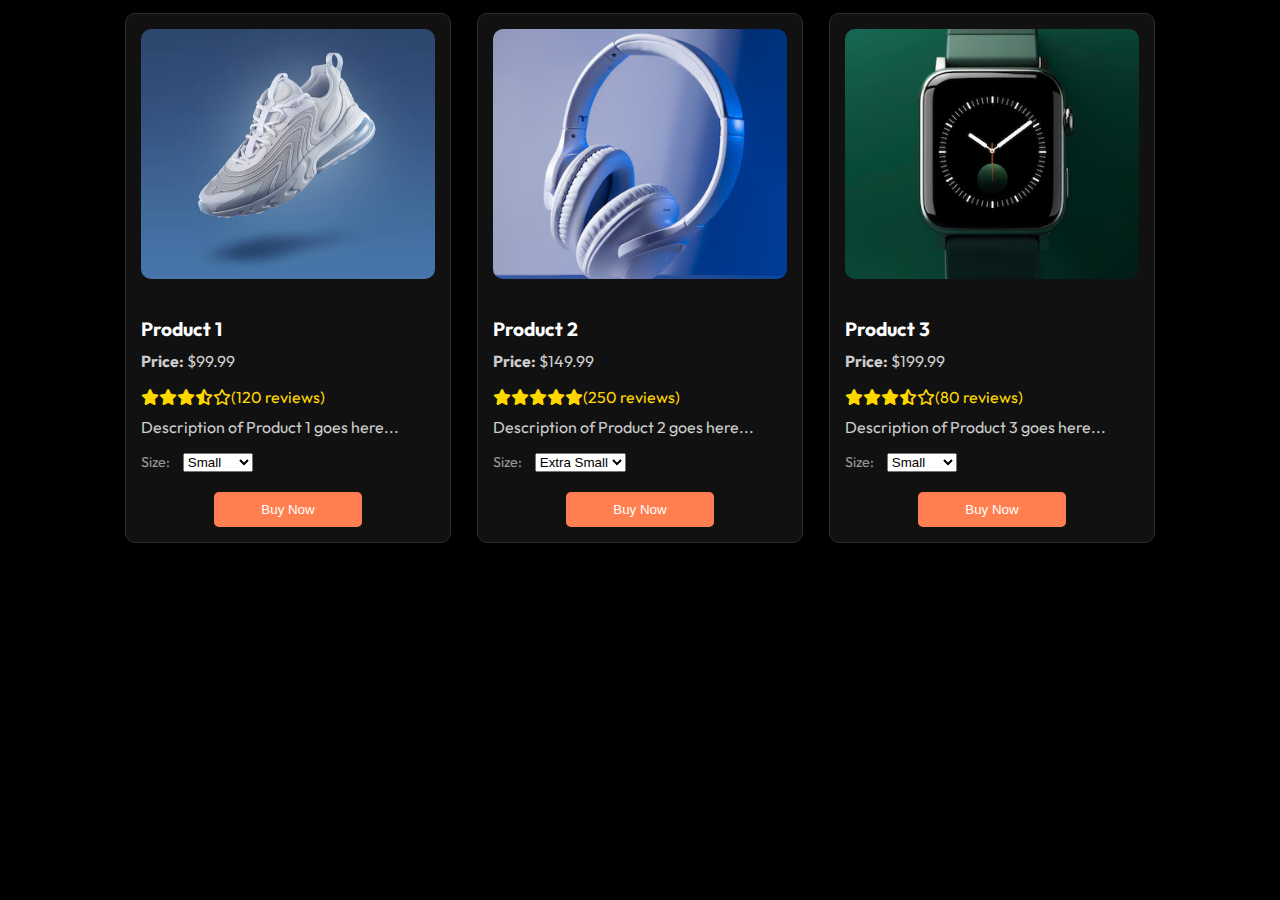
==== index.html @ db080a16 "Add files via upload" ====
<!DOCTYPE html>
<html lang="en">
<head>
    <meta charset="UTF-8">
    <meta name="viewport" content="width=device-width, initial-scale=1.0">
    <title>Product Cards</title>
    <link rel="stylesheet" href="https://cdnjs.cloudflare.com/ajax/libs/font-awesome/6.0.0-beta3/css/all.min.css">
    <link rel="stylesheet" href="styles.css">
</head>
<body>

<div class="product-card">
    <div class="product-image">
        <img src="sneaker 1.jpg" alt="Product 1">
        <div class="overlay">
            <p>UltraBoost 5.0 Running Shoes</p>
        </div>
    </div>
    <div class="product-info">
        <h3>Product 1</h3>
        <p><strong>Price:</strong> $99.99</p>
        <div class="product-rating">
            <span class="fas fa-star"></span>
            <span class="fas fa-star"></span>
            <span class="fas fa-star"></span>
            <span class="fas fa-star-half-alt"></span>
            <span class="far fa-star"></span>
            <span> (120 reviews)</span>
        </div>
        <p>Description of Product 1 goes here...</p>
        <div class="product-variant">
            <label for="product1-size">Size:</label>
            <select id="product1-size">
                <option value="S">Small</option>
                <option value="M">Medium</option>
                <option value="L">Large</option>
            </select>
        </div>
    </div>
    <button class="buy-btn">Buy Now</button>
</div>

<div class="product-card">
    <div class="product-image">
        <img src="headset.jpg" alt="Product 2">
        <div class="overlay">
            <p>Wireless Headset</p>
        </div>
    </div>
    <div class="product-info">
        <h3>Product 2</h3>
        <p><strong>Price:</strong> $149.99</p>
        <div class="product-rating">
            <span class="fas fa-star"></span>
            <span class="fas fa-star"></span>
            <span class="fas fa-star"></span>
            <span class="fas fa-star"></span>
            <span class="fas fa-star"></span>
            <span> (250 reviews)</span>
        </div>
        <p>Description of Product 2 goes here...</p>
        <div class="product-variant">
            <label for="product2-size">Size:</label>
            <select id="product2-size">
                <option value="XS">Extra Small</option>
                <option value="S">Small</option>
                <option value="M">Medium</option>
                <option value="L">Large</option>
            </select>
        </div>
    </div>
    <button class="buy-btn">Buy Now</button>
</div>

<div class="product-card">
    <div class="product-image">
        <img src="wristwatch.jpg" alt="Product 3">
        <div class="overlay">
            <p>Luxury Wristwatch<</p>
        </div>
    </div>
    <div class="product-info">
        <h3>Product 3</h3>
        <p><strong>Price:</strong> $199.99</p>
        <div class="product-rating">
            <span class="fas fa-star"></span>
            <span class="fas fa-star"></span>
            <span class="fas fa-star"></span>
            <span class="fas fa-star-half-alt"></span>
            <span class="far fa-star"></span>
            <span> (80 reviews)</span>
        </div>
        <p>Description of Product 3 goes here...</p>
        <div class="product-variant">
            <label for="product3-size">Size:</label>
            <select id="product3-size">
                <option value="S">Small</option>
                <option value="M">Medium</option>
                <option value="L">Large</option>
            </select>
        </div>
    </div>
    <button class="buy-btn">Buy Now</button>
</div>

</body>
</html>
---- styles.css ----
@import url('https://fonts.googleapis.com/css2?family=Outfit:wght@100..900&display=swap');

body {
    background-color: #222;
    color: #fff;
    font-family: "Outfit", sans-serif;
    margin: 0;
    padding: 0;
    box-sizing: border-box;
    display: flex;
    flex-wrap: wrap;
    background-color: #000;
    justify-content: center;
}

.product-card {
    position: relative;
    width: 300px;
    border: 1px solid #2c2c2c;
    border-radius: 10px;
    margin: 20px;
    padding: 15px;
    background-color: #111;
    box-shadow: 0 0 10px rgba(0, 0, 0, 0.5);
    overflow: hidden;
}

.product-image {
    position: relative;
}

.product-image img {
    width: 100%;
    height: 250px;
    border-radius: 10px;
    object-fit: cover;
    transition: transform 0.3s, box-shadow 0.3s;
}

.product-image .overlay {
    position: absolute;
    top: 0;
    left: 0;
    width: 100%;
    height: 100%;
    background-color: rgba(0, 0, 0, 0.5);
    display: flex;
    justify-content: center;
    align-items: center;
    opacity: 0;
    transition: opacity 0.3s;
}

.product-image:hover .overlay {
    opacity: 1;
}

.product-image .overlay p {
    color: #fff;
    font-size: 1.2em;
    text-align: center;
}

.product-card:hover img {
    transform: scale(1.05);
    box-shadow: 0 0 20px rgba(255, 255, 255, 0.5);
}

.product-info {
    margin-top: 15px;
}

.product-info h3 {
    font-size: 1.2em;
    margin-bottom: 10px;
}

.product-info p {
    font-size: 1em;
    color: #ccc;
}

.product-rating {
    display: flex;
    align-items: center;
    margin-top: 5px;
    color: #ffd700;
}

.product-rating .fa-star {
    color: #ffd700;
}

.product-variant {
    margin-top: 10px;
    margin-bottom: 20px;
    font-size: 0.9em;
}

.product-variant label {
    margin-right: 10px;
    color: #9a9898;
}

.buy-btn {
    display: block;
    width: 50%;
    margin: 0 auto;
    padding: 10px 0;
    text-align: center;
    background-color: coral;
    color: #fff;
    border: none;
    border-radius: 5px;
    cursor: pointer;
    transition: background-color 0.3s;
}

.buy-btn:hover {
    background-color: rgb(254, 102, 46);
}

.product-info {
    position: relative;
    height: 180px;
    overflow: hidden;
}

.product-info p {
    margin-top: 10px;
}

.overlay {
    position: absolute;
    top: 0;
    left: 0;
    width: 100%;
    height: 100%;
    background: rgba(0, 0, 0, 0.7);
    display: flex;
    justify-content: center;
    align-items: center;
    opacity: 0;
    transition: opacity 0.3s;
}

.overlay p {
    font-size: 1.2em;
    color: #fff;
    text-align: center;
}

.product-card:hover .overlay {
    opacity: 1;
}

/*====== Media Queries ======*/
@media only screen and (max-width: 600px) {
    .product-card {
        width: 100%;
        margin: 10px 0;
    }

    .product-info {
        height: auto;
    }

    .product-info h3 {
        font-size: 1.5em;
    }

    .product-info p {
        font-size: 1.1em;
    }
}

@media only screen and (min-width: 600px) and (max-width: 768px) {
    .product-card {
        width: 100%;
        margin: 15px 0;
    }

    .product-info {
        height: auto;
    }

    .product-info h3 {
        font-size: 1.4em;
    }

    .product-info p {
        font-size: 1.1em;
    }
}

@media only screen and (min-width: 768px) and (max-width: 992px) {
    .product-card {
        width: 48%;
        margin: 1%;
    }

    .product-info {
        height: auto;
    }

    .product-info h3 {
        font-size: 1.3em;
    }

    .product-info p {
        font-size: 1em;
    }
}

@media only screen and (min-width: 992px) and (max-width: 1200px) {
    .product-card {
        width: 32%;
        margin: 1%;
    }

    .product-info {
        height: auto;
    }

    .product-info h3 {
        font-size: 1.2em;
    }

    .product-info p {
        font-size: 1em;
    }
}

@media only screen and (min-width: 1200px) {
    .product-card {
        width: 23%;
        margin: 1%;
    }

    .product-info {
        height: auto;
    }

    .product-info h3 {
        font-size: 1.2em;
    }

    .product-info p {
        font-size: 1em;
    }
}
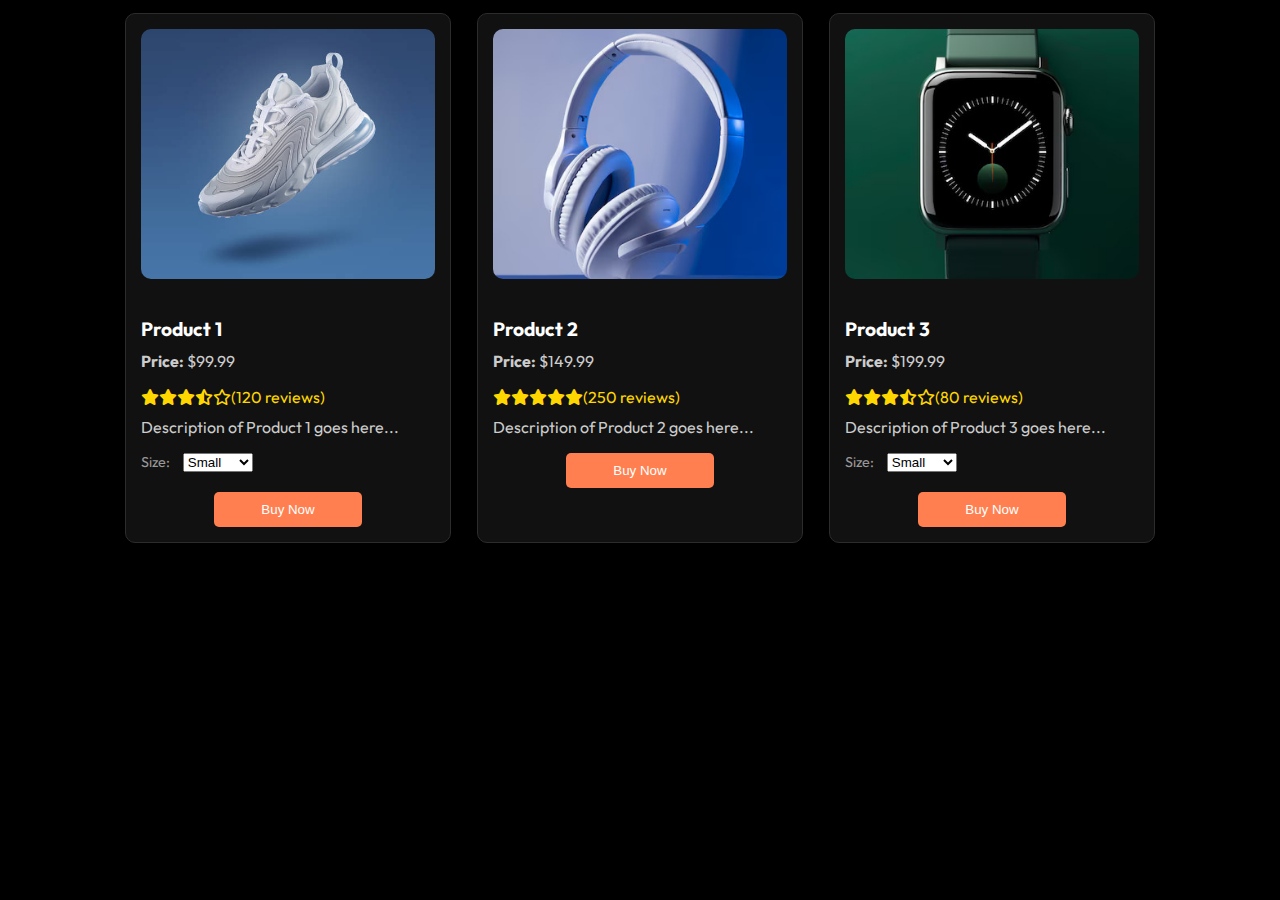
==== commit a85349a6: "Update index.html" ====
--- a/index.html
+++ b/index.html
@@ -59,15 +59,6 @@
             <span> (250 reviews)</span>
         </div>
         <p>Description of Product 2 goes here...</p>
-        <div class="product-variant">
-            <label for="product2-size">Size:</label>
-            <select id="product2-size">
-                <option value="XS">Extra Small</option>
-                <option value="S">Small</option>
-                <option value="M">Medium</option>
-                <option value="L">Large</option>
-            </select>
-        </div>
     </div>
     <button class="buy-btn">Buy Now</button>
 </div>
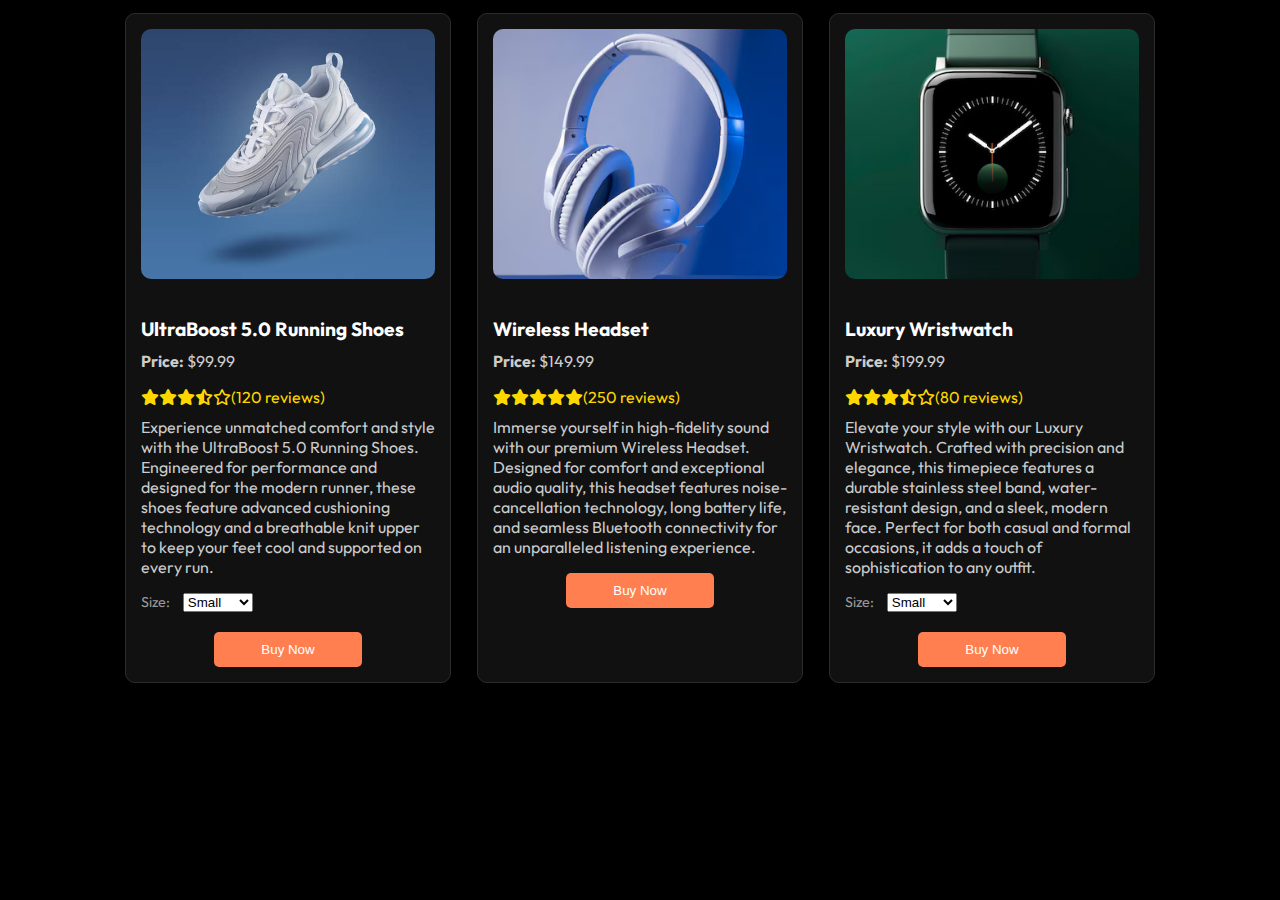
==== commit fc61a297: "Update index.html" ====
--- a/index.html
+++ b/index.html
@@ -11,13 +11,13 @@
 
 <div class="product-card">
     <div class="product-image">
-        <img src="sneaker 1.jpg" alt="Product 1">
+        <img src="sneaker 1.jpg" alt="UltraBoost 5.0 Running Shoes">
         <div class="overlay">
             <p>UltraBoost 5.0 Running Shoes</p>
         </div>
     </div>
     <div class="product-info">
-        <h3>Product 1</h3>
+        <h3>UltraBoost 5.0 Running Shoes</h3>
         <p><strong>Price:</strong> $99.99</p>
         <div class="product-rating">
             <span class="fas fa-star"></span>
@@ -27,7 +27,7 @@
             <span class="far fa-star"></span>
             <span> (120 reviews)</span>
         </div>
-        <p>Description of Product 1 goes here...</p>
+        <p>Experience unmatched comfort and style with the UltraBoost 5.0 Running Shoes. Engineered for performance and designed for the modern runner, these shoes feature advanced cushioning technology and a breathable knit upper to keep your feet cool and supported on every run.</p>
         <div class="product-variant">
             <label for="product1-size">Size:</label>
             <select id="product1-size">
@@ -42,13 +42,13 @@
 
 <div class="product-card">
     <div class="product-image">
-        <img src="headset.jpg" alt="Product 2">
+        <img src="headset.jpg" alt="Wireless Headset">
         <div class="overlay">
             <p>Wireless Headset</p>
         </div>
     </div>
     <div class="product-info">
-        <h3>Product 2</h3>
+        <h3>Wireless Headset</h3>
         <p><strong>Price:</strong> $149.99</p>
         <div class="product-rating">
             <span class="fas fa-star"></span>
@@ -58,20 +58,20 @@
             <span class="fas fa-star"></span>
             <span> (250 reviews)</span>
         </div>
-        <p>Description of Product 2 goes here...</p>
+        <p>Immerse yourself in high-fidelity sound with our premium Wireless Headset. Designed for comfort and exceptional audio quality, this headset features noise-cancellation technology, long battery life, and seamless Bluetooth connectivity for an unparalleled listening experience.</p>
     </div>
     <button class="buy-btn">Buy Now</button>
 </div>
 
 <div class="product-card">
     <div class="product-image">
-        <img src="wristwatch.jpg" alt="Product 3">
+        <img src="wristwatch.jpg" alt="Luxury Wristwatch">
         <div class="overlay">
-            <p>Luxury Wristwatch<</p>
+            <p>Luxury Wristwatch</p>
         </div>
     </div>
     <div class="product-info">
-        <h3>Product 3</h3>
+        <h3>Luxury Wristwatch</h3>
         <p><strong>Price:</strong> $199.99</p>
         <div class="product-rating">
             <span class="fas fa-star"></span>
@@ -81,7 +81,7 @@
             <span class="far fa-star"></span>
             <span> (80 reviews)</span>
         </div>
-        <p>Description of Product 3 goes here...</p>
+        <p>Elevate your style with our Luxury Wristwatch. Crafted with precision and elegance, this timepiece features a durable stainless steel band, water-resistant design, and a sleek, modern face. Perfect for both casual and formal occasions, it adds a touch of sophistication to any outfit.</p>
         <div class="product-variant">
             <label for="product3-size">Size:</label>
             <select id="product3-size">
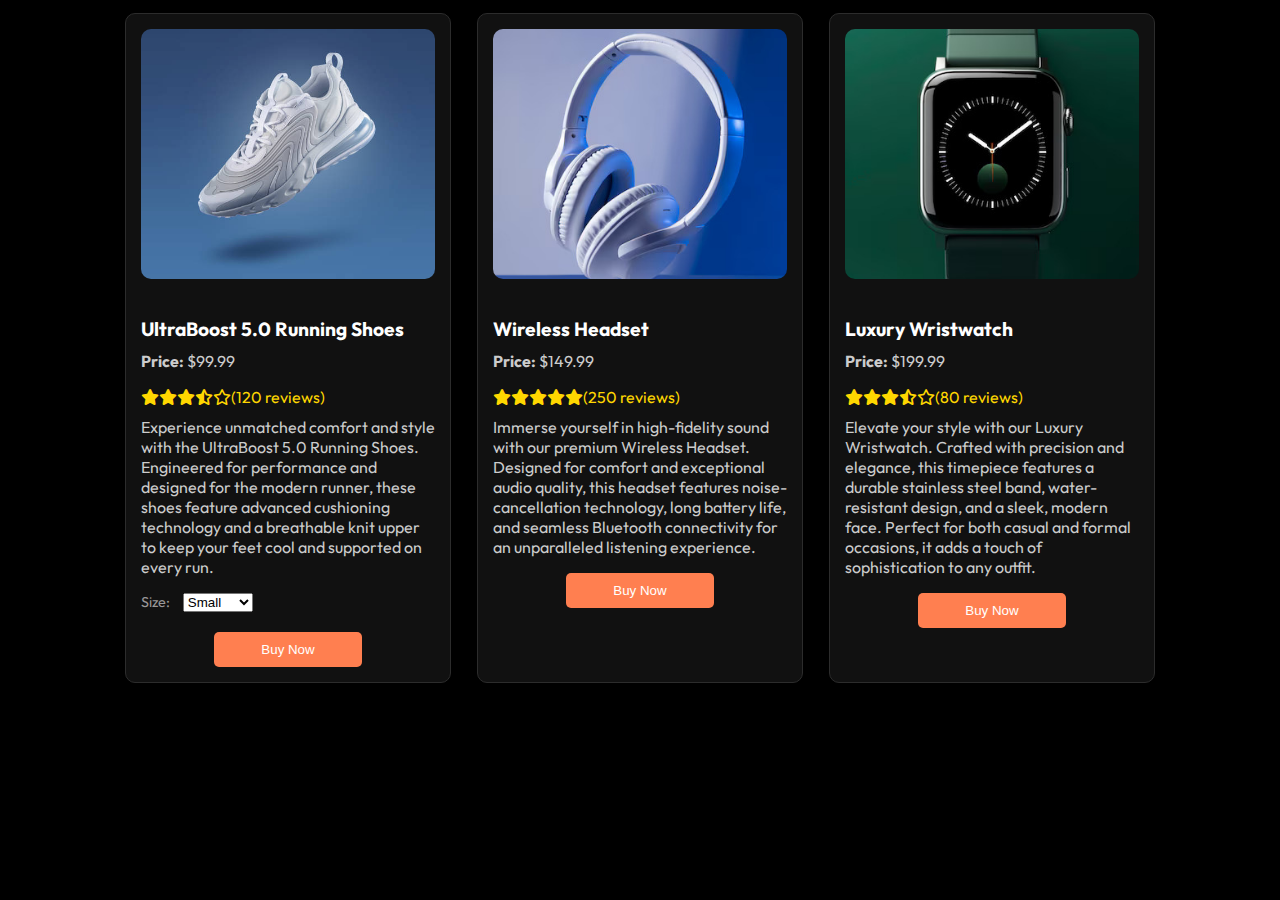
==== commit 3631dd19: "Update index.html" ====
--- a/index.html
+++ b/index.html
@@ -82,15 +82,7 @@
             <span> (80 reviews)</span>
         </div>
         <p>Elevate your style with our Luxury Wristwatch. Crafted with precision and elegance, this timepiece features a durable stainless steel band, water-resistant design, and a sleek, modern face. Perfect for both casual and formal occasions, it adds a touch of sophistication to any outfit.</p>
-        <div class="product-variant">
-            <label for="product3-size">Size:</label>
-            <select id="product3-size">
-                <option value="S">Small</option>
-                <option value="M">Medium</option>
-                <option value="L">Large</option>
-            </select>
-        </div>
-    </div>
+        
     <button class="buy-btn">Buy Now</button>
 </div>
 
